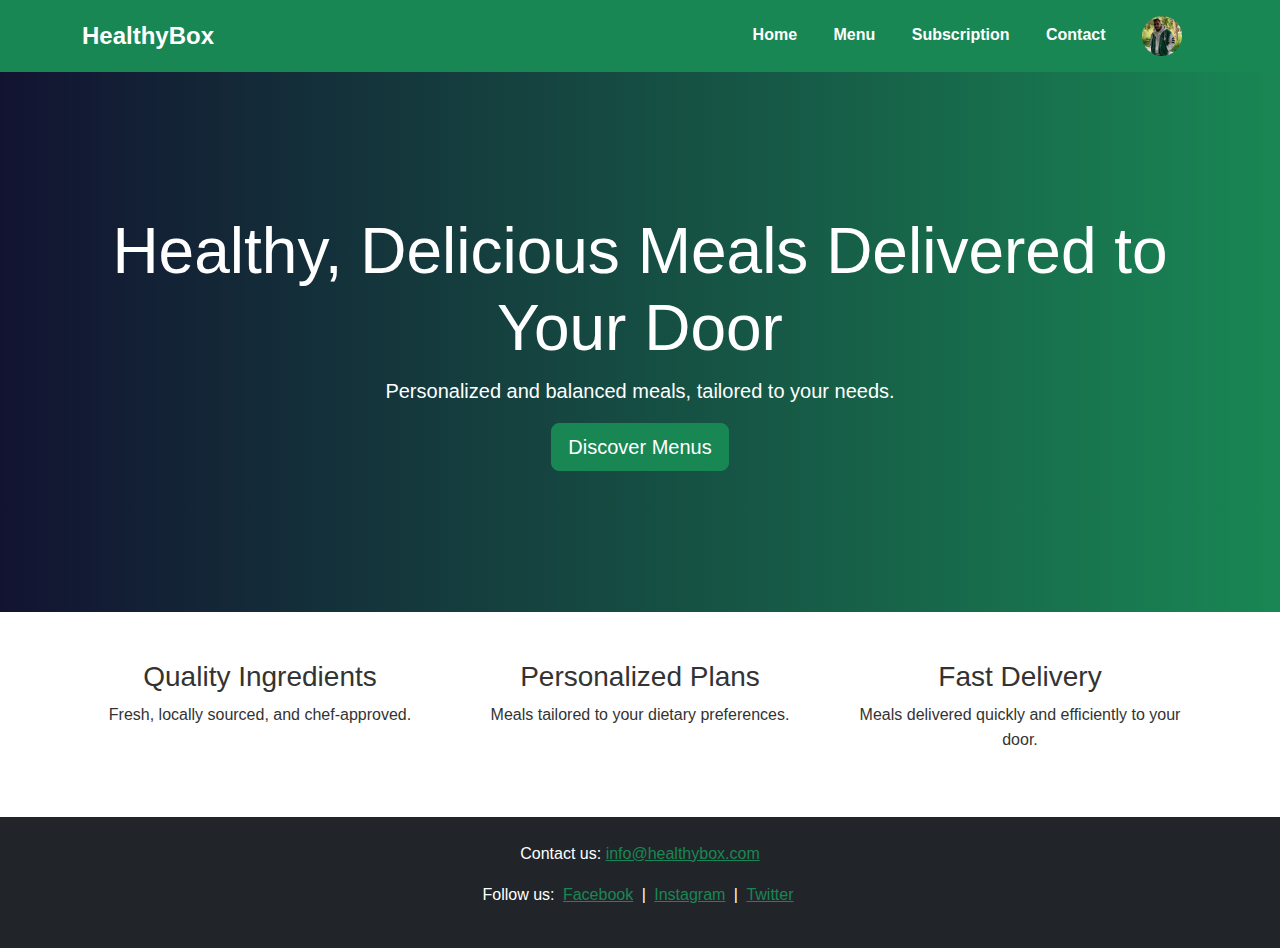
==== index.html @ ed8a774f "initial commit for healthybox project" ====
<!DOCTYPE html>
<html lang="en">
<head>
    <meta charset="UTF-8">
    <meta name="viewport" content="width=device-width, initial-scale=1.0">
    <title>HealthyBox - Home</title>
    <link href="https://cdn.jsdelivr.net/npm/bootstrap@5.3.0-alpha3/dist/css/bootstrap.min.css" rel="stylesheet">
    <link rel="stylesheet" href="styles/main.css">
    <script src="https://cdn.lordicon.com/lordicon.js"></script>
</head>
<body>

<!-- Header -->
<header class="bg-success text-white py-3">
    <div class="container d-flex justify-content-between align-items-center">
        <div class="logo fs-4 fw-bold">HealthyBox</div>
        <nav>
            <a href="index.html" class="text-white text-decoration-none mx-3">Home</a>
            <a href="menu.html" class="text-white text-decoration-none mx-3">Menu</a>
            <a href="subscription.html" class="text-white text-decoration-none mx-3">Subscription</a>
            <a href="#contact" class="text-white text-decoration-none mx-3">Contact</a>
            <a href="profile.html" class="text-white text-decoration-none mx-3">
                <img src="assets/images/fedi.jpg" alt="Profile Picture" class="rounded-circle" style="width: 40px; height: 40px;">
            </a>
        </nav>
    </div>
</header>

<!-- Hero Section -->
<section class="hero bg-dark text-white text-center py-5">
    <div class="container">
        <h1 class="display-3">Healthy, Delicious Meals Delivered to Your Door</h1>
        <p class="lead">Personalized and balanced meals, tailored to your needs.</p>
        <a href="menu.html" class="btn btn-success btn-lg">Discover Menus</a>
    </div>
</section>

<!-- Features Section -->
<section class="features py-5">
    <div class="container">
        <div class="row text-center">
            <div class="col-md-4">
                <lord-icon
                        src="https://cdn.lordicon.com/vttzorhw.json"
                        trigger="morph"
                        colors="primary:#121331,secondary:#198754"
                        style="width:250px;height:250px">
                </lord-icon>
                <h3>Quality Ingredients</h3>
                <p>Fresh, locally sourced, and chef-approved.</p>
            </div>
            <div class="col-md-4">
                <lord-icon
                        src="https://cdn.lordicon.com/wjhxvnmc.json"
                        colors="primary:#121331,secondary:#198754"
                        trigger="morph"
                        style="width:250px;height:250px">
                </lord-icon>
                <h3>Personalized Plans</h3>
                <p>Meals tailored to your dietary preferences.</p>
            </div>
            <div class="col-md-4">
                <lord-icon
                        src="https://cdn.lordicon.com/aksmkpge.json"
                        colors="primary:#121331,secondary:#198754"
                        trigger="morph"
                        delay="2000"
                        style="width:250px;height:250px">
                </lord-icon>
                <h3>Fast Delivery</h3>
                <p>Meals delivered quickly and efficiently to your door.</p>
            </div>
        </div>
    </div>
</section>

<!-- Footer -->
<footer id="contact" class="bg-dark text-white py-4">
    <div class="container text-center">
        <p>Contact us:
            <lord-icon
                    src="https://cdn.lordicon.com/nqisoomz.json"
                    trigger="loop"
                    style="width:30px;height:30px">
            </lord-icon>
            <a href="mailto:info@healthybox.com" class="text-success">info@healthybox.com</a></p>
        <p>Follow us:
            <lord-icon
                    src="https://cdn.lordicon.com/gnqwqcgx.json"
                    trigger="loop"
                    style="width:20px;height:20px">
            </lord-icon>
            <a href="#" class="text-success mx-1">Facebook</a> |
            <lord-icon
                    src="https://cdn.lordicon.com/pwqdtrya.json"
                    trigger="loop"
                    style="width:20px;height:20px">
            </lord-icon>
            <a href="#" class="text-success mx-1">Instagram</a> |
            <lord-icon
                    src="https://cdn.lordicon.com/qrsdbrog.json"
                    trigger="loop"
                    style="width:20px;height:20px">
            </lord-icon>
            <a href="#" class="text-success mx-1">Twitter</a>
        </p>
    </div>
</footer>

</body>
</html>
---- styles/main.css ----
body {
    font-family: Arial, sans-serif;
    margin: 0;
    padding: 0;
    line-height: 1.6;
    color: #333;
}

header {
    background-color: #198754;
    color: white;
    padding: 10px 20px;
}

header .logo {
    font-size: 24px;
    font-weight: bold;
}

header nav a {
    color: white;
    margin: 0 15px;
    text-decoration: none;
    font-weight: bold;
    transition: color 0.3s ease;
}

header nav a:hover {
    color: #ffeb3b;
}

.subscription {
    background-color: #f8f9fa;
    padding: 60px 0;
}

.subscription h2 {
    font-size: 3rem;
    margin-bottom: 30px;
}

.subscription .card {
    border: none;
    border-radius: 10px;
    transition:
        transform 0.3s ease,
        box-shadow 0.3s ease;
}

.subscription .card:hover {
    transform: translateY(-10px);
    box-shadow: 0 10px 30px rgba(0, 0, 0, 0.1);
}

.hero {
    background: linear-gradient(to right, #121331, #198754);
    color: white;
    text-align: center;
    padding: 100px 20px;
    min-height: 60vh;
    display: flex;
    flex-direction: column;
    justify-content: center;
    align-items: center;
}

.menu {
    background-color: #f8f9fa;
    padding: 60px 0;
}

.menu h2 {
    font-size: 3rem;
    margin-bottom: 30px;
}

.menu .card {
    border: none;
    border-radius: 10px;
    transition:
        transform 0.3s ease,
        box-shadow 0.3s ease;
}

.menu .card:hover {
    transform: translateY(-10px);
    box-shadow: 0 10px 30px rgba(0, 0, 0, 0.1);
}

.menu .card-title {
    font-size: 1.5rem;
    font-weight: bold;
}

.menu .card-text {
    font-size: 1rem;
    margin-bottom: 15px;
}

.menu .price {
    font-size: 1.25rem;
    font-weight: bold;
    color: #198754;
}

.menu .btn {
    background-color: #198754;
    color: white;
    padding: 12px 30px;
    font-size: 1.2rem;
    border-radius: 5px;
}

.menu .btn:hover {
    background-color: #145d36;
}

.menu .card-img-top {
    width: 100%;
    height: 200px;
    object-fit: cover;
    border-radius: 10px;
}

.profile {
    background-color: #f8f9fa;
    padding: 60px 0;
}

.profile h2 {
    font-size: 3rem;
    margin-bottom: 30px;
}

.profile .card {
    border: none;
    border-radius: 10px;
    transition:
        transform 0.3s ease,
        box-shadow 0.3s ease;
}

.profile .card:hover {
    transform: translateY(-10px);
    box-shadow: 0 10px 30px rgba(0, 0, 0, 0.1);
}

.profile .card-body {
    text-align: center;
}

.profile img {
    border-radius: 50%;
}

.profile .btn {
    background-color: #198754;
    color: white;
    padding: 12px 30px;
    font-size: 1.2rem;
    border-radius: 5px;
}

.profile .btn:hover {
    background-color: #145d36;
}
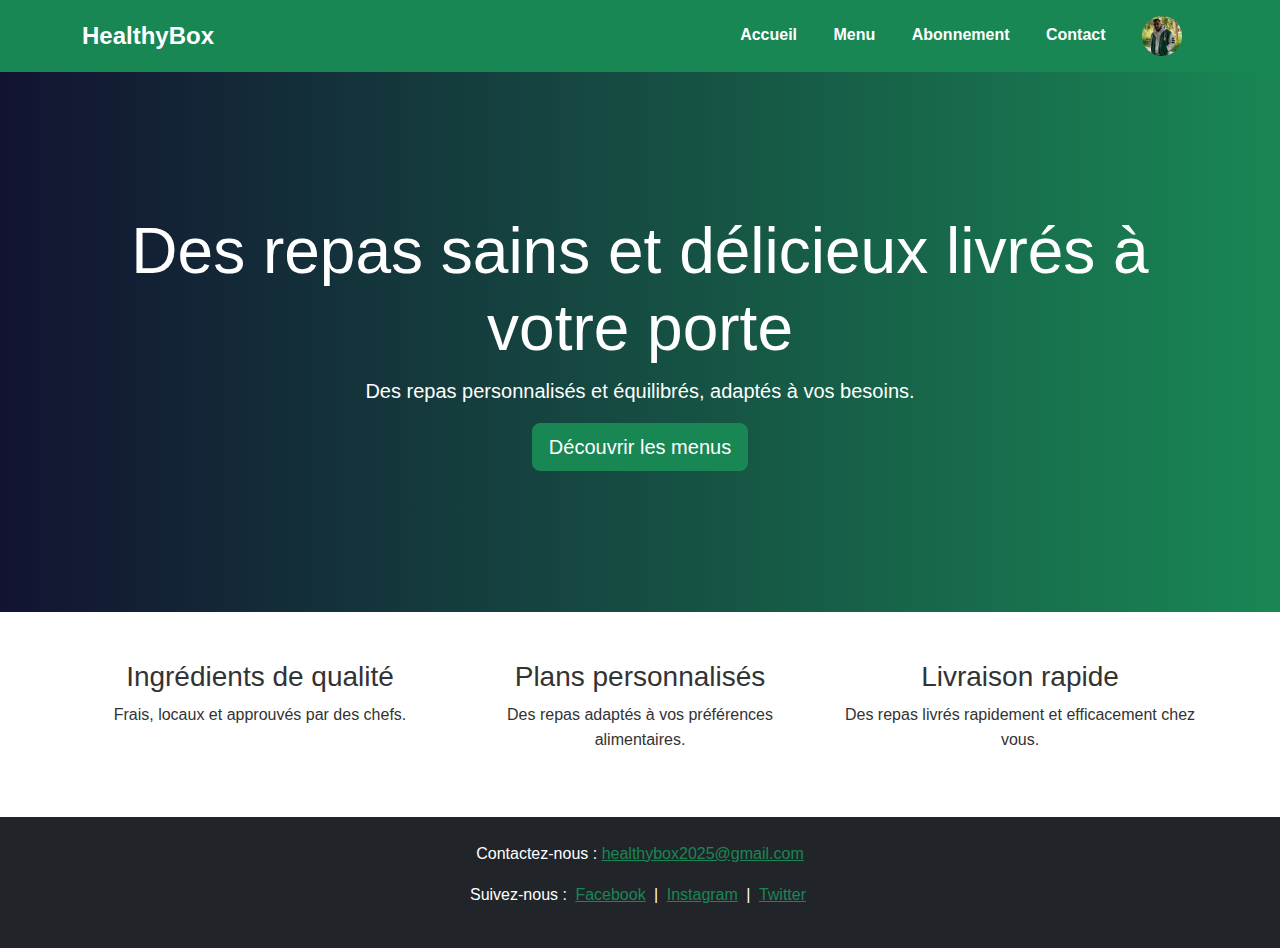
==== commit fade25fe: "translate pages" ====
--- a/index.html
+++ b/index.html
@@ -1,111 +1,160 @@
-<!DOCTYPE html>
-<html lang="en">
-<head>
-    <meta charset="UTF-8">
-    <meta name="viewport" content="width=device-width, initial-scale=1.0">
-    <title>HealthyBox - Home</title>
-    <link href="https://cdn.jsdelivr.net/npm/bootstrap@5.3.0-alpha3/dist/css/bootstrap.min.css" rel="stylesheet">
-    <link rel="stylesheet" href="styles/main.css">
-    <script src="https://cdn.lordicon.com/lordicon.js"></script>
-</head>
-<body>
+<!doctype html>
+<html lang="fr">
+    <head>
+        <meta charset="UTF-8" />
+        <meta name="viewport" content="width=device-width, initial-scale=1.0" />
+        <title>HealthyBox - Accueil</title>
+        <link
+            href="https://cdn.jsdelivr.net/npm/bootstrap@5.3.0-alpha3/dist/css/bootstrap.min.css"
+            rel="stylesheet"
+        />
+        <link rel="stylesheet" href="styles/main.css" />
+        <script src="https://cdn.lordicon.com/lordicon.js"></script>
+    </head>
+    <body>
+        <!-- Header -->
+        <header class="bg-success text-white py-3">
+            <div
+                class="container d-flex justify-content-between align-items-center"
+            >
+                <div class="logo fs-4 fw-bold">HealthyBox</div>
+                <nav>
+                    <a
+                        href="index.html"
+                        class="text-white text-decoration-none mx-3"
+                        >Accueil</a
+                    >
+                    <a
+                        href="menu.html"
+                        class="text-white text-decoration-none mx-3"
+                        >Menu</a
+                    >
+                    <a
+                        href="subscription.html"
+                        class="text-white text-decoration-none mx-3"
+                        >Abonnement</a
+                    >
+                    <a
+                        href="#contact"
+                        class="text-white text-decoration-none mx-3"
+                        >Contact</a
+                    >
+                    <a
+                        href="profile.html"
+                        class="text-white text-decoration-none mx-3"
+                    >
+                        <img
+                            src="assets/images/fedi.jpg"
+                            alt="Photo de profil"
+                            class="rounded-circle"
+                            style="width: 40px; height: 40px"
+                        />
+                    </a>
+                </nav>
+            </div>
+        </header>
 
-<!-- Header -->
-<header class="bg-success text-white py-3">
-    <div class="container d-flex justify-content-between align-items-center">
-        <div class="logo fs-4 fw-bold">HealthyBox</div>
-        <nav>
-            <a href="index.html" class="text-white text-decoration-none mx-3">Home</a>
-            <a href="menu.html" class="text-white text-decoration-none mx-3">Menu</a>
-            <a href="subscription.html" class="text-white text-decoration-none mx-3">Subscription</a>
-            <a href="#contact" class="text-white text-decoration-none mx-3">Contact</a>
-            <a href="profile.html" class="text-white text-decoration-none mx-3">
-                <img src="assets/images/fedi.jpg" alt="Profile Picture" class="rounded-circle" style="width: 40px; height: 40px;">
-            </a>
-        </nav>
-    </div>
-</header>
+        <!-- Hero Section -->
+        <section class="hero bg-dark text-white text-center py-5">
+            <div class="container">
+                <h1 class="display-3">
+                    Des repas sains et délicieux livrés à votre porte
+                </h1>
+                <p class="lead">
+                    Des repas personnalisés et équilibrés, adaptés à vos
+                    besoins.
+                </p>
+                <a href="menu.html" class="btn btn-success btn-lg"
+                    >Découvrir les menus</a
+                >
+            </div>
+        </section>
 
-<!-- Hero Section -->
-<section class="hero bg-dark text-white text-center py-5">
-    <div class="container">
-        <h1 class="display-3">Healthy, Delicious Meals Delivered to Your Door</h1>
-        <p class="lead">Personalized and balanced meals, tailored to your needs.</p>
-        <a href="menu.html" class="btn btn-success btn-lg">Discover Menus</a>
-    </div>
-</section>
+        <!-- Features Section -->
+        <section class="features py-5">
+            <div class="container">
+                <div class="row text-center">
+                    <div class="col-md-4">
+                        <lord-icon
+                            src="https://cdn.lordicon.com/vttzorhw.json"
+                            trigger="morph"
+                            colors="primary:#121331,secondary:#198754"
+                            style="width: 250px; height: 250px"
+                        >
+                        </lord-icon>
+                        <h3>Ingrédients de qualité</h3>
+                        <p>Frais, locaux et approuvés par des chefs.</p>
+                    </div>
+                    <div class="col-md-4">
+                        <lord-icon
+                            src="https://cdn.lordicon.com/wjhxvnmc.json"
+                            colors="primary:#121331,secondary:#198754"
+                            trigger="morph"
+                            style="width: 250px; height: 250px"
+                        >
+                        </lord-icon>
+                        <h3>Plans personnalisés</h3>
+                        <p>Des repas adaptés à vos préférences alimentaires.</p>
+                    </div>
+                    <div class="col-md-4">
+                        <lord-icon
+                            src="https://cdn.lordicon.com/aksmkpge.json"
+                            colors="primary:#121331,secondary:#198754"
+                            trigger="morph"
+                            delay="2000"
+                            style="width: 250px; height: 250px"
+                        >
+                        </lord-icon>
+                        <h3>Livraison rapide</h3>
+                        <p>
+                            Des repas livrés rapidement et efficacement chez
+                            vous.
+                        </p>
+                    </div>
+                </div>
+            </div>
+        </section>
 
-<!-- Features Section -->
-<section class="features py-5">
-    <div class="container">
-        <div class="row text-center">
-            <div class="col-md-4">
-                <lord-icon
-                        src="https://cdn.lordicon.com/vttzorhw.json"
-                        trigger="morph"
-                        colors="primary:#121331,secondary:#198754"
-                        style="width:250px;height:250px">
-                </lord-icon>
-                <h3>Quality Ingredients</h3>
-                <p>Fresh, locally sourced, and chef-approved.</p>
+        <!-- Footer -->
+        <footer id="contact" class="bg-dark text-white py-4">
+            <div class="container text-center">
+                <p>
+                    Contactez-nous :
+                    <lord-icon
+                        src="https://cdn.lordicon.com/nqisoomz.json"
+                        trigger="loop"
+                        style="width: 30px; height: 30px; top: 10px"
+                    >
+                    </lord-icon>
+                    <a href="mailto:info@healthybox.com" class="text-success"
+                        >healthybox2025@gmail.com</a
+                    >
+                </p>
+                <p>
+                    Suivez-nous :
+                    <lord-icon
+                        src="https://cdn.lordicon.com/gnqwqcgx.json"
+                        trigger="loop"
+                        style="width: 20px; height: 20px; top: 3px"
+                    >
+                    </lord-icon>
+                    <a href="#" class="text-success mx-1">Facebook</a> |
+                    <lord-icon
+                        src="https://cdn.lordicon.com/pwqdtrya.json"
+                        trigger="loop"
+                        style="width: 20px; height: 20px; top: 5px"
+                    >
+                    </lord-icon>
+                    <a href="#" class="text-success mx-1">Instagram</a> |
+                    <lord-icon
+                        src="https://cdn.lordicon.com/qrsdbrog.json"
+                        trigger="loop"
+                        style="width: 20px; height: 20px; top: 5px"
+                    >
+                    </lord-icon>
+                    <a href="#" class="text-success mx-1">Twitter</a>
+                </p>
             </div>
-            <div class="col-md-4">
-                <lord-icon
-                        src="https://cdn.lordicon.com/wjhxvnmc.json"
-                        colors="primary:#121331,secondary:#198754"
-                        trigger="morph"
-                        style="width:250px;height:250px">
-                </lord-icon>
-                <h3>Personalized Plans</h3>
-                <p>Meals tailored to your dietary preferences.</p>
-            </div>
-            <div class="col-md-4">
-                <lord-icon
-                        src="https://cdn.lordicon.com/aksmkpge.json"
-                        colors="primary:#121331,secondary:#198754"
-                        trigger="morph"
-                        delay="2000"
-                        style="width:250px;height:250px">
-                </lord-icon>
-                <h3>Fast Delivery</h3>
-                <p>Meals delivered quickly and efficiently to your door.</p>
-            </div>
-        </div>
-    </div>
-</section>
-
-<!-- Footer -->
-<footer id="contact" class="bg-dark text-white py-4">
-    <div class="container text-center">
-        <p>Contact us:
-            <lord-icon
-                    src="https://cdn.lordicon.com/nqisoomz.json"
-                    trigger="loop"
-                    style="width:30px;height:30px">
-            </lord-icon>
-            <a href="mailto:info@healthybox.com" class="text-success">info@healthybox.com</a></p>
-        <p>Follow us:
-            <lord-icon
-                    src="https://cdn.lordicon.com/gnqwqcgx.json"
-                    trigger="loop"
-                    style="width:20px;height:20px">
-            </lord-icon>
-            <a href="#" class="text-success mx-1">Facebook</a> |
-            <lord-icon
-                    src="https://cdn.lordicon.com/pwqdtrya.json"
-                    trigger="loop"
-                    style="width:20px;height:20px">
-            </lord-icon>
-            <a href="#" class="text-success mx-1">Instagram</a> |
-            <lord-icon
-                    src="https://cdn.lordicon.com/qrsdbrog.json"
-                    trigger="loop"
-                    style="width:20px;height:20px">
-            </lord-icon>
-            <a href="#" class="text-success mx-1">Twitter</a>
-        </p>
-    </div>
-</footer>
-
-</body>
+        </footer>
+    </body>
 </html>
--- a/styles/main.css
+++ b/styles/main.css
@@ -164,3 +164,8 @@
 .profile .btn:hover {
     background-color: #145d36;
 }
+.card {
+    display: flex;
+    flex-direction: column;
+    justify-content: space-between;
+}
